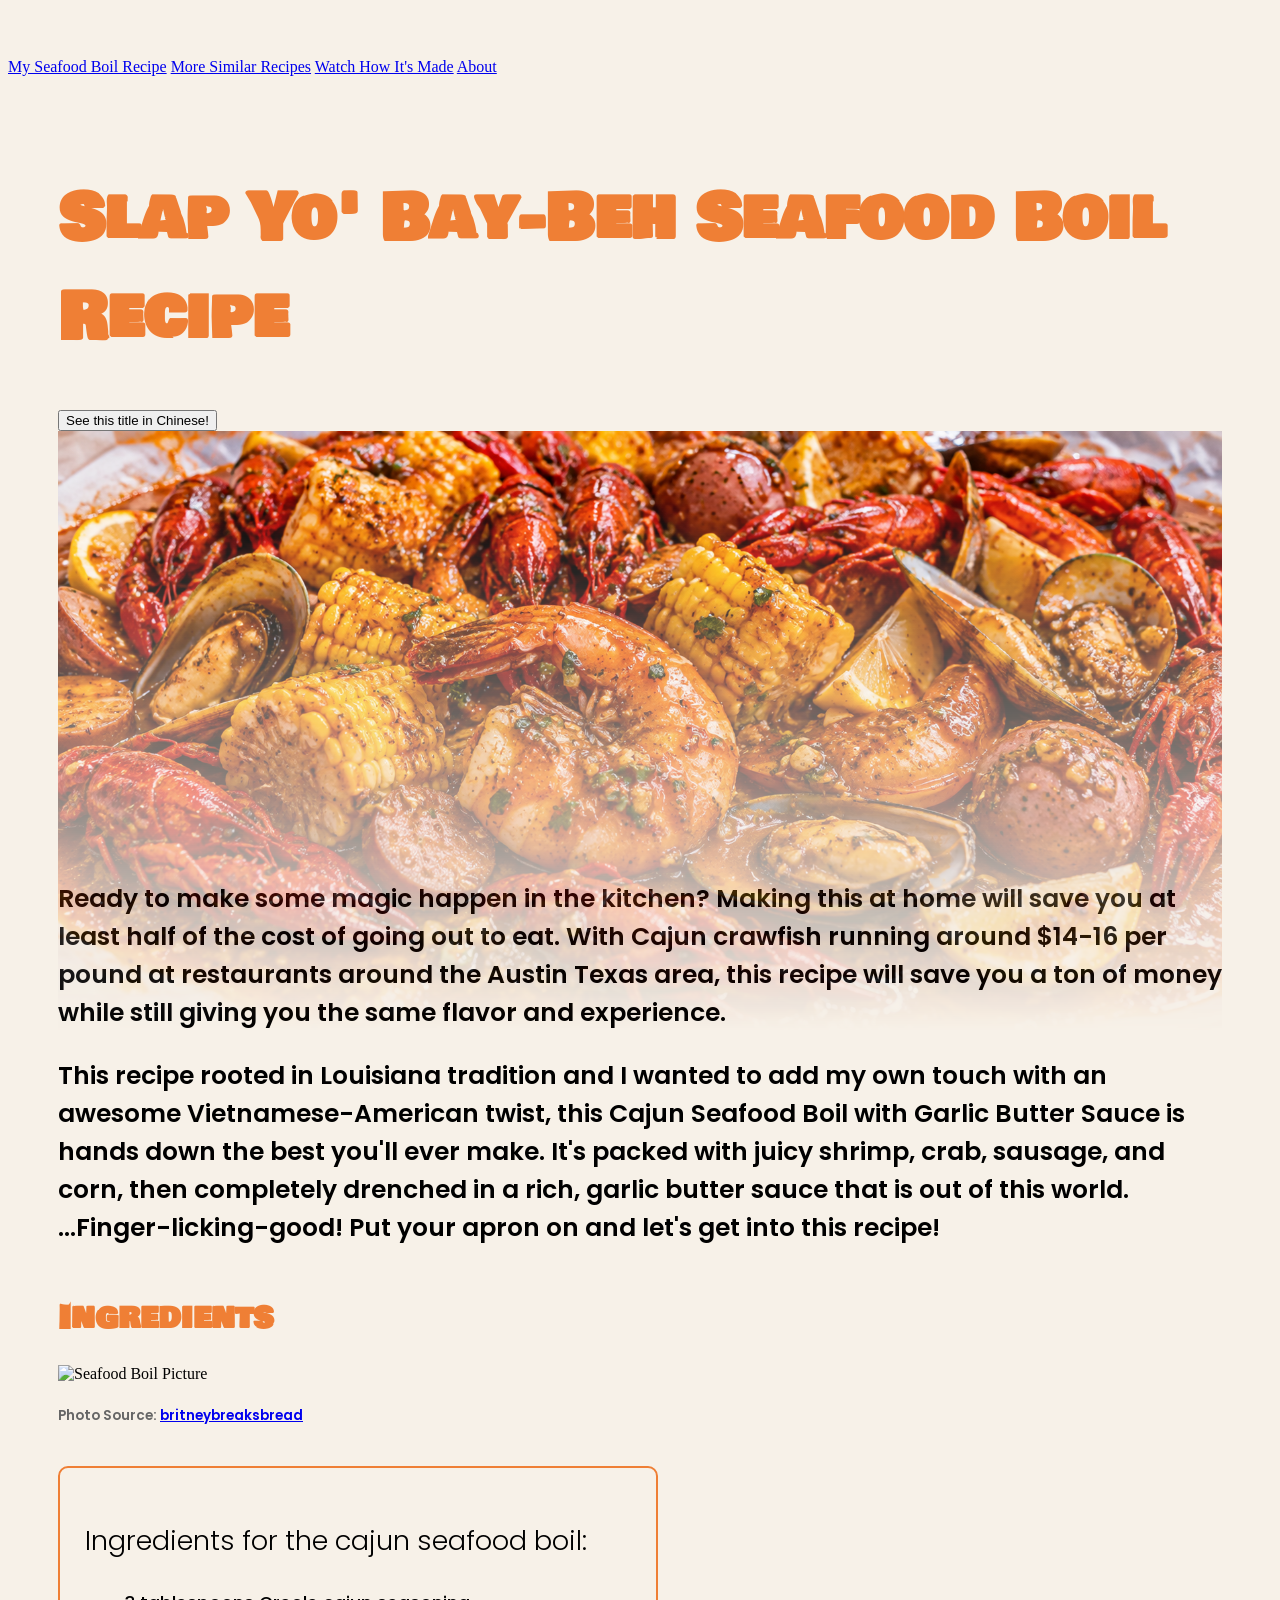
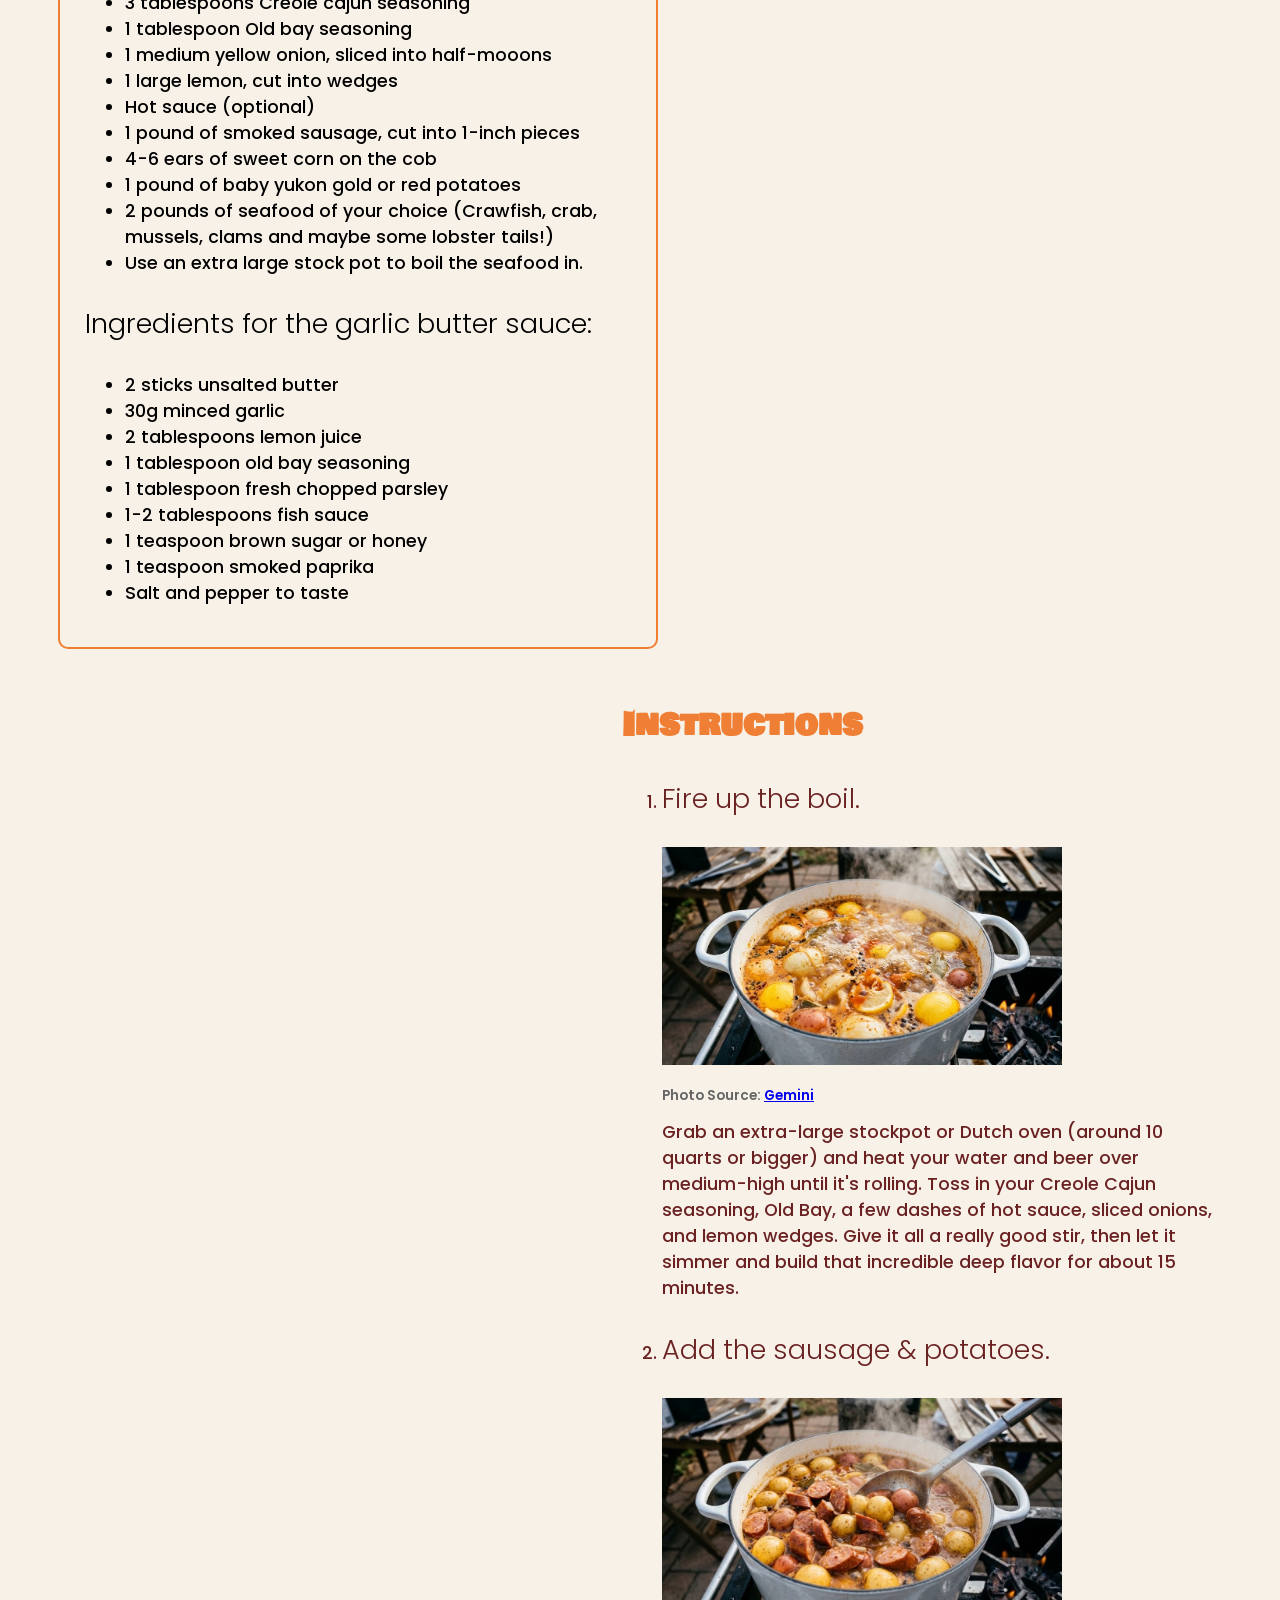
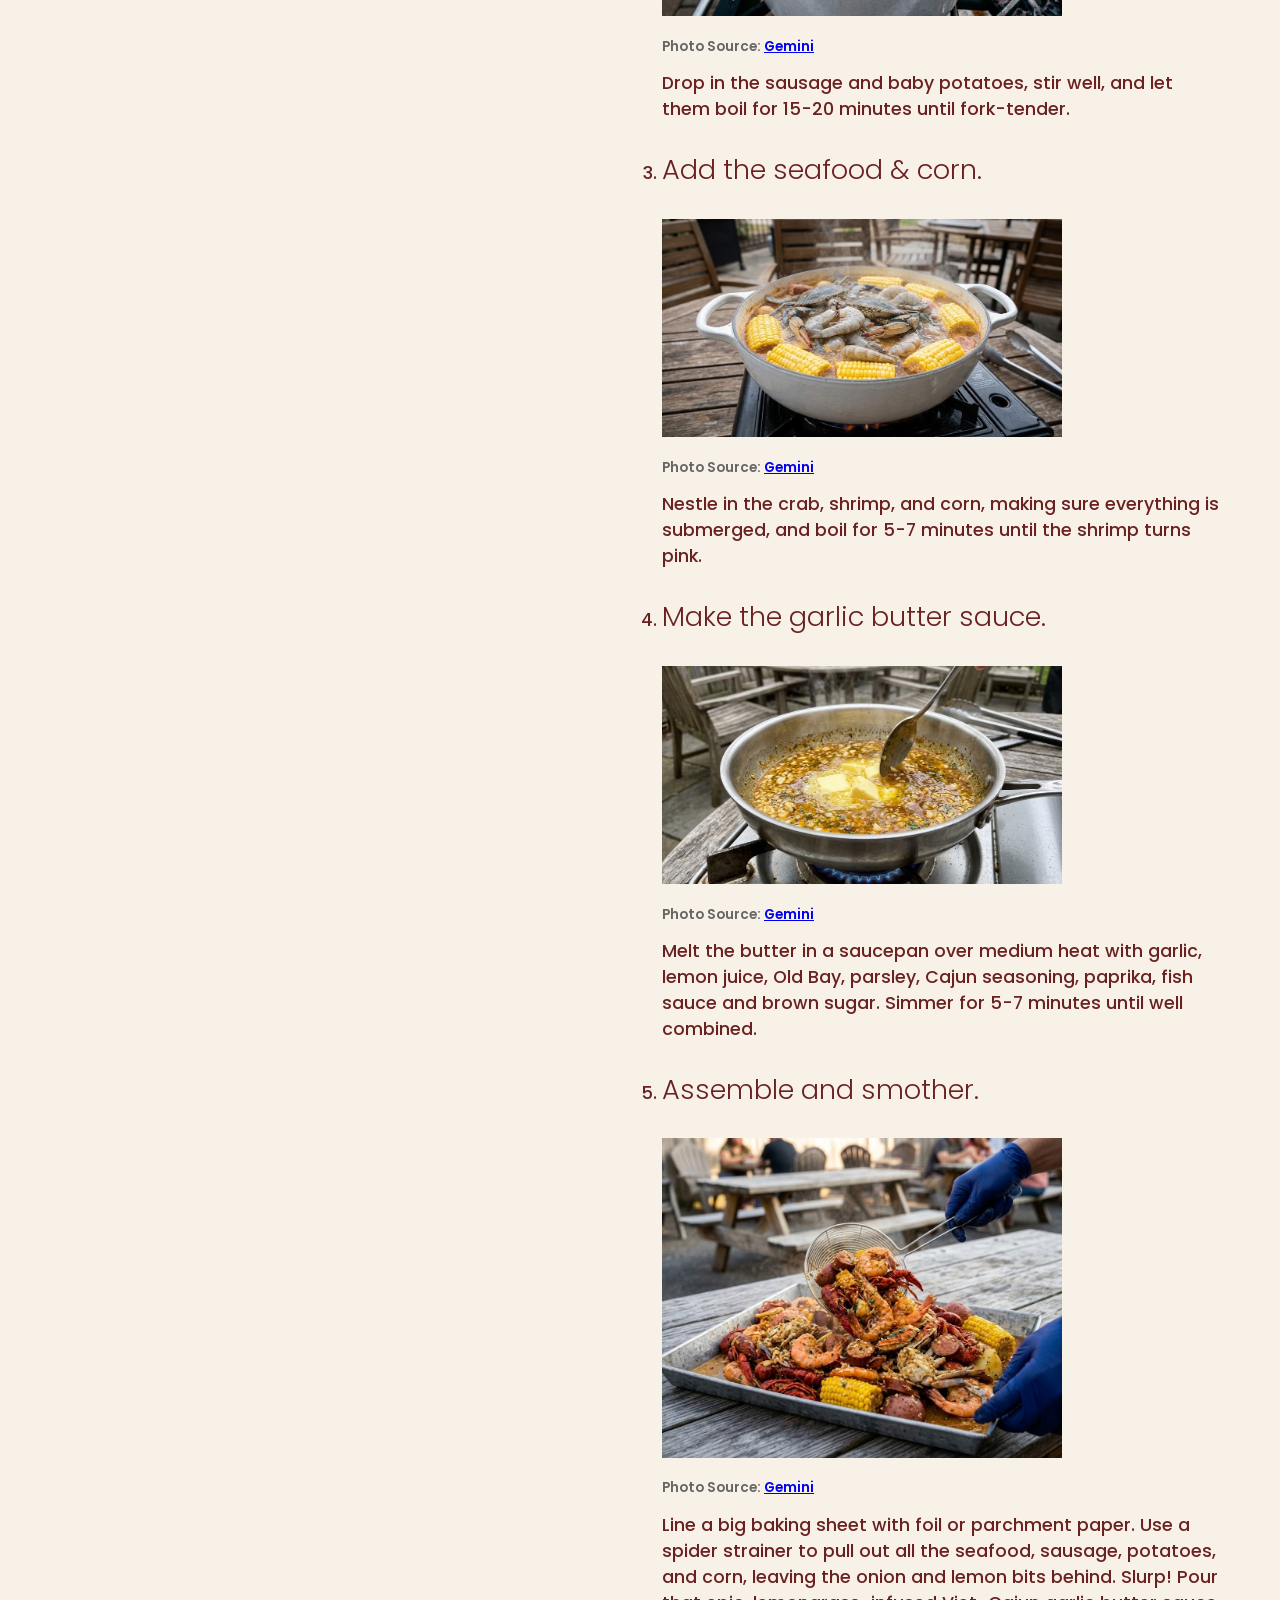
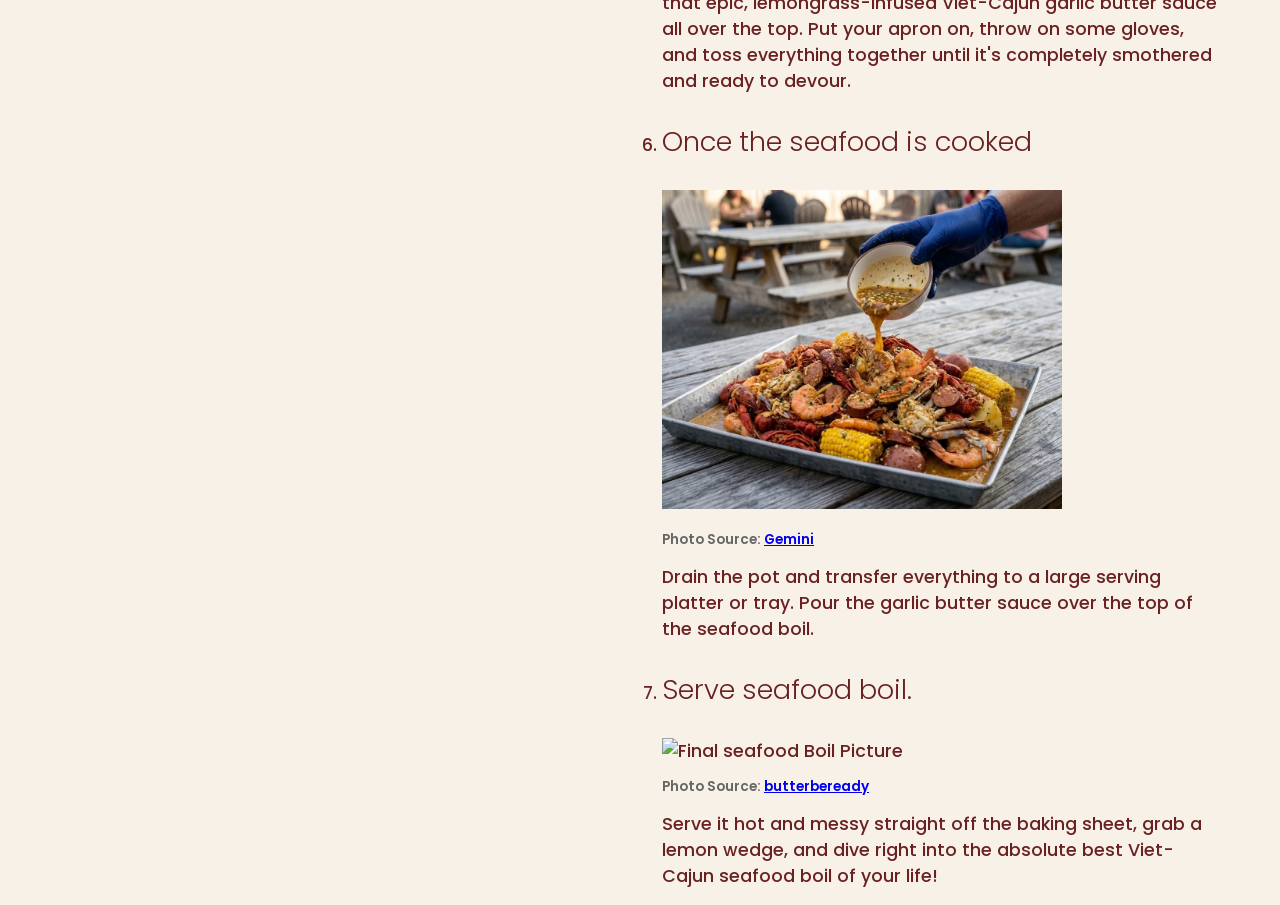
==== index.html @ ae0f40d7 "Add button for Chinese title" ====
<!DOCTYPE html>
<html lang="en">
<head>
    <meta charset="UTF-8">
    <meta name="viewport" content="width=device-width, initial-scale=1.0">
    <link rel="stylesheet" type="text/css" href="styles.css" />
    <script src="script.js" defer></script>
    <link href="https://cdn.jsdelivr.net/npm/bootstrap@6.0.0-alpha.1/dist/css/bootstrap.min.css" rel="stylesheet" integrity="sha384-B/GM4XqrwHnWXNOWMbloTmrYXZg10cakYGmpfsR/bbzQ6JAJI4ihuyADKLnBgrCe" crossorigin="anonymous">
    
    <link rel="preconnect" href="https://fonts.googleapis.com">
<link rel="preconnect" href="https://fonts.gstatic.com" crossorigin>
<link href="https://fonts.googleapis.com/css2?family=Bowlby+One+SC&display=swap" rel="stylesheet">
<link rel="preconnect" href="https://fonts.googleapis.com">
<link rel="preconnect" href="https://fonts.gstatic.com" crossorigin>
<link href="https://fonts.googleapis.com/css2?family=Bowlby+One+SC&family=Noto+Serif+Display:ital,wght@0,100..900;1,100..900&family=Poppins:ital,wght@0,100;0,200;0,300;0,400;0,500;0,600;0,700;0,800;0,900;1,100;1,200;1,300;1,400;1,500;1,600;1,700;1,800;1,900&display=swap" rel="stylesheet">

</head>

<body>
    <nav class="navbar navbar-expand-lg navbar-light bg-light" style="padding-top: 50px; padding-bottom: 50px;">
     <div class="container-fluid justify-content-start gap-12">   
         <a class="navbar-brand" href="index.html">My Seafood Boil Recipe</a>
         <a class="nav-link" href="resources.html">More Similar Recipes</a>
         <a class="nav-link" href="videos.html">Watch How It's Made</a>
         <a class="nav-link" href="about.html">About</a>
     </div>
    </nav>

    <div class="contain">


    <div class="recipe" style="max-width: 1300px;">
     <h1 class="main-title">Slap Yo' Bay-Beh Seafood Boil Recipe</h1>  
     <!-- Add a chinese button -->            
      <button id="chinese-btn">See this title in Chinese!</button>
       <img src="Seafoodboil Header.png" alt="Seafoodboil Header" class="header-image">
       
       <div class="row">
        <div class="top column introduction col-12">
            <p> Ready to make some magic happen in the kitchen?
                Making this at home will save you at least half of the cost of going out to eat. 
                With Cajun crawfish running around $14-16 per pound at
                restaurants around the Austin Texas area, this recipe will save you a ton of money 
                while still giving you the same flavor and experience.
            </p>

            <p>

                This recipe rooted in Louisiana tradition and I wanted to add my own touch with an awesome Vietnamese-American twist, this Cajun Seafood Boil with Garlic Butter Sauce is hands down the best you'll ever make. It's packed with juicy shrimp, crab, sausage, and corn, then completely drenched in a rich, garlic butter sauce that is out of this world.
                ...Finger-licking-good! Put your apron on and let's get into this recipe!
            </p>
        </div>

        
        <div class="left column image and ingredients col-12">
            <div>


                <div>
                    <h1>Ingredients</h1>

                        <img src="https://britneybreaksbread.com/wp-content/uploads/2022/06/seafood-boil-3-1229x1536.jpg" alt="Seafood Boil Picture" width="470" style="margin-bottom: 10px;">
                    <p class="photo-source" style="margin-bottom: 40px;">Photo Source: <a href="https://britneybreaksbread.com/seafood-boil-with-garlic-butter-sauce/" target="_blank">britneybreaksbread</a></p>
                </div>
                
                <div class="ingredients-box">
                <h3>Ingredients for the cajun seafood boil:</h3>
                <ul>
                    <li>3 tablespoons Creole cajun seasoning</li>
                    <li>1 tablespoon Old bay seasoning</li>
                    <li>1 medium yellow onion, sliced into half-mooons</li>
                    <li>1 large lemon, cut into wedges</li>
                    <li>Hot sauce (optional)</li>
                    <li>1 pound of smoked sausage, cut into 1-inch pieces</li>
                    <li>4-6 ears of sweet corn on the cob</li>
                    <li>1 pound of baby yukon gold or red potatoes</li>
                    <li>2 pounds of seafood of your choice (Crawfish, crab, mussels, clams and maybe some lobster tails!)</li>
                    <li>Use an extra large stock pot to boil the seafood in.</li>
                </ul>

                <h3>Ingredients for the garlic butter sauce:</h3>
                <ul>
                    <li>2 sticks unsalted butter</li>
                    <li>30g minced garlic</li>
                    <li>2 tablespoons lemon juice</li>
                    <li>1 tablespoon old bay seasoning</li>
                    <li>1 tablespoon fresh chopped parsley</li>
                    <li>1-2 tablespoons fish sauce</li>
                    <li>1 teaspoon brown sugar or honey</li>
                    <li>1 teaspoon smoked paprika</li>
                    <li>Salt and pepper to taste</li>
                </ul>
            </div>
            </div>
        
        </div>

        
       <div class="right column numbered instructions col-12">
    <div class="recipe-instructions">
        <h1>Instructions</h1>
        <ol>
            <li>
                <h3>Fire up the boil.</h3> 
                <img src="fireUp.jpeg" alt="White pot boiling seafood boil ingredients" width="400"> 
                <p class="photo-source">Photo Source: <a href="#" target="_blank">Gemini</a></p>
                Grab an extra-large stockpot or Dutch oven (around 10 quarts or bigger) and heat your water and beer over medium-high until it's rolling. Toss in your Creole Cajun seasoning, Old Bay, a few dashes of hot sauce, sliced onions, and lemon wedges. Give it all a really good stir, then let it simmer and build that incredible deep flavor for about 15 minutes.
            </li>
        
            <li>
                <h3>Add the sausage & potatoes.</h3>
                <img src="SausagePotatoes.jpeg" alt="White pot with boiling seafood boil ingredients" width="400">
                <p class="photo-source">Photo Source: <a href="#" target="_blank">Gemini</a></p> 
                Drop in the sausage and baby potatoes, stir well, and let them boil for 15-20 minutes until fork-tender.
            </li>

            <li>
                <h3>Add the seafood & corn.</h3>  
                <img src="SeafoodCorn.jpeg" alt="White pot with boiling seafood boil ingredients" width="400">
                <p class="photo-source">Photo Source: <a href="#" target="_blank">Gemini</a></p> 
                Nestle in the crab, shrimp, and corn, making sure everything is submerged, and boil for 5-7 minutes until the shrimp turns pink.
            </li>

            <li>
                <h3>Make the garlic butter sauce.</h3>  
                <img src="Saucepan.jpeg" alt="Saucepan with garlic butter ingredients" width="400">
                <p class="photo-source">Photo Source: <a href="#" target="_blank">Gemini</a></p> 
                Melt the butter in a saucepan over medium heat with garlic, lemon juice, Old Bay, parsley, Cajun seasoning, paprika, fish sauce and brown sugar. Simmer for 5-7 minutes until well combined.
            </li>

            <li>
                <h3>Assemble and smother.</h3>  
                <img src="Mixing.jpeg" alt="Mixing with the sauce" width="400">
                <p class="photo-source">Photo Source: <a href="#" target="_blank">Gemini</a></p> 
                Line a big baking sheet with foil or parchment paper. Use a spider strainer to pull out all the seafood, sausage, potatoes, and corn, leaving the onion and lemon bits behind. Slurp! Pour that epic, lemongrass-infused Viet-Cajun garlic butter sauce all over the top. Put your apron on, throw on some gloves, and toss everything together until it's completely smothered and ready to devour.
            </li>
                
            <li> 
                <h3>Once the seafood is cooked</h3>  
                <img src="Drain.jpeg" alt="Draining the pot" width="400">
                <p class="photo-source">Photo Source: <a href="#" target="_blank">Gemini</a></p> 
                Drain the pot and transfer everything to a large serving platter or tray. Pour the garlic butter sauce over the top of the seafood boil.
            </li>
            
            <li> 
                <h3>Serve seafood boil.</h3>  
                <img src="https://www.butterbeready.com/wp-content/uploads/2023/06/DK6A2462.jpg" alt="Final seafood Boil Picture" width="400">
                <p class="photo-source">Photo Source: <a href="https://www.butterbeready.com/seafood-boil-with-garlic-butter-sauce/" target="_blank">butterbeready</a></p> 
                Serve it hot and messy straight off the baking sheet, grab a lemon wedge, and dive right into the absolute best Viet-Cajun seafood boil of your life!
            </li>
        </ol>
   

    </div>
    </div>
    
   </div>
</body>
</html>
---- styles.css ----
body {
  background-color: #f7f1e8;
}

.main-title {
  font-family: "Bowlby One SC", sans-serif;
  font-size: 4rem; 
}

/* This is the header image customs */

.header-image {
  width: 100%;
   height: 600px;

  mask-image:linear-gradient(
    to bottom,
    black 10%,
    transparent 100%
  );
}
.introduction {
  margin-top: -180px;
}

h1 {
  font-family: "Bowlby One SC", sans-serif;
  font-weight: 600;
  font-style: normal;
}

/* Heading colors */
h1{
    color: #ef7f35; /* Bright gold/yellow */
}

p {
  font-family: "Poppins", sans-serif;
  font-weight: 600;
  font-style: normal;
  font-size: 25px;
}

/* margin for the page */
.contain {
    padding-left: 50px;
    padding-right: 50px;
    box-sizing: border-box;
}


/* Ingredients and instructions headings */
h3 {
  font-family: "Poppins", sans-serif;
  font-weight:300;
  font-style: normal;
  font-size: 1.7rem;
}


/* Words from ingredients - explainations */
li {
  font-family: "Poppins", sans-serif;
  font-size: 1.1rem; 
  font-weight: 500;  
}


/* Adjustments on the left column */
.left {
  width: 600px;
  float: left;
}

/*Ingredients box border */
.ingredients-box {
  border: 2px solid #ef7f35;
  border-radius: 10px;
  padding: 25px;
  margin-top: 20px;
  margin-bottom: 30px;
}

/* Adjustments on padding for the external links section */
.external-links {
  margin-top: 2050px; 
}

/* Adjustments on the right column */
.right {
  width: 600px;
  float: right;
  margin-left: 30px;
  color: #6a2121; /* Right side burgundy */
}

.photo-source {
  font-size: 0.85rem; 
  color: #666;        

/* Photo source styling */

.photo-source {
  font-size: 0.8rem; 
  font-color: #6a2121 /* Burgundy */
  opacity: 0.8;      
  margin-top: 3px; 
  
}
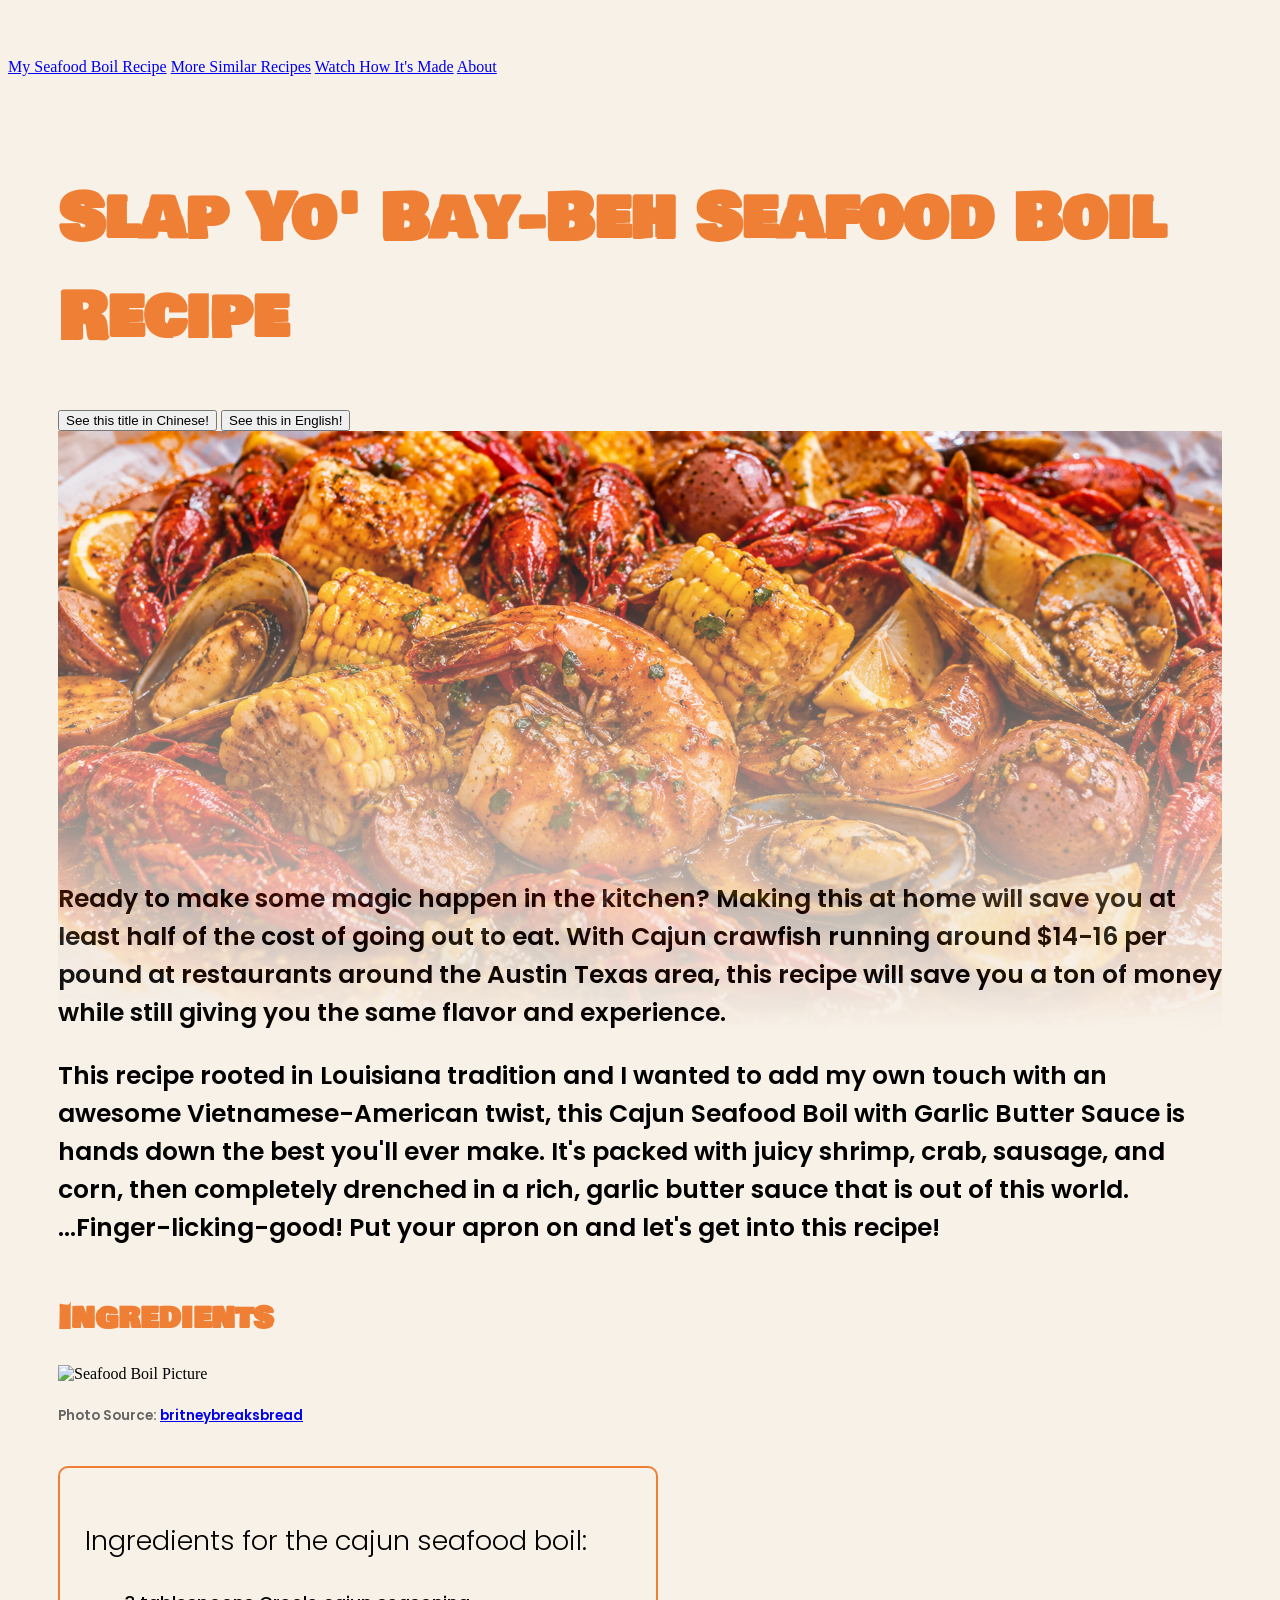
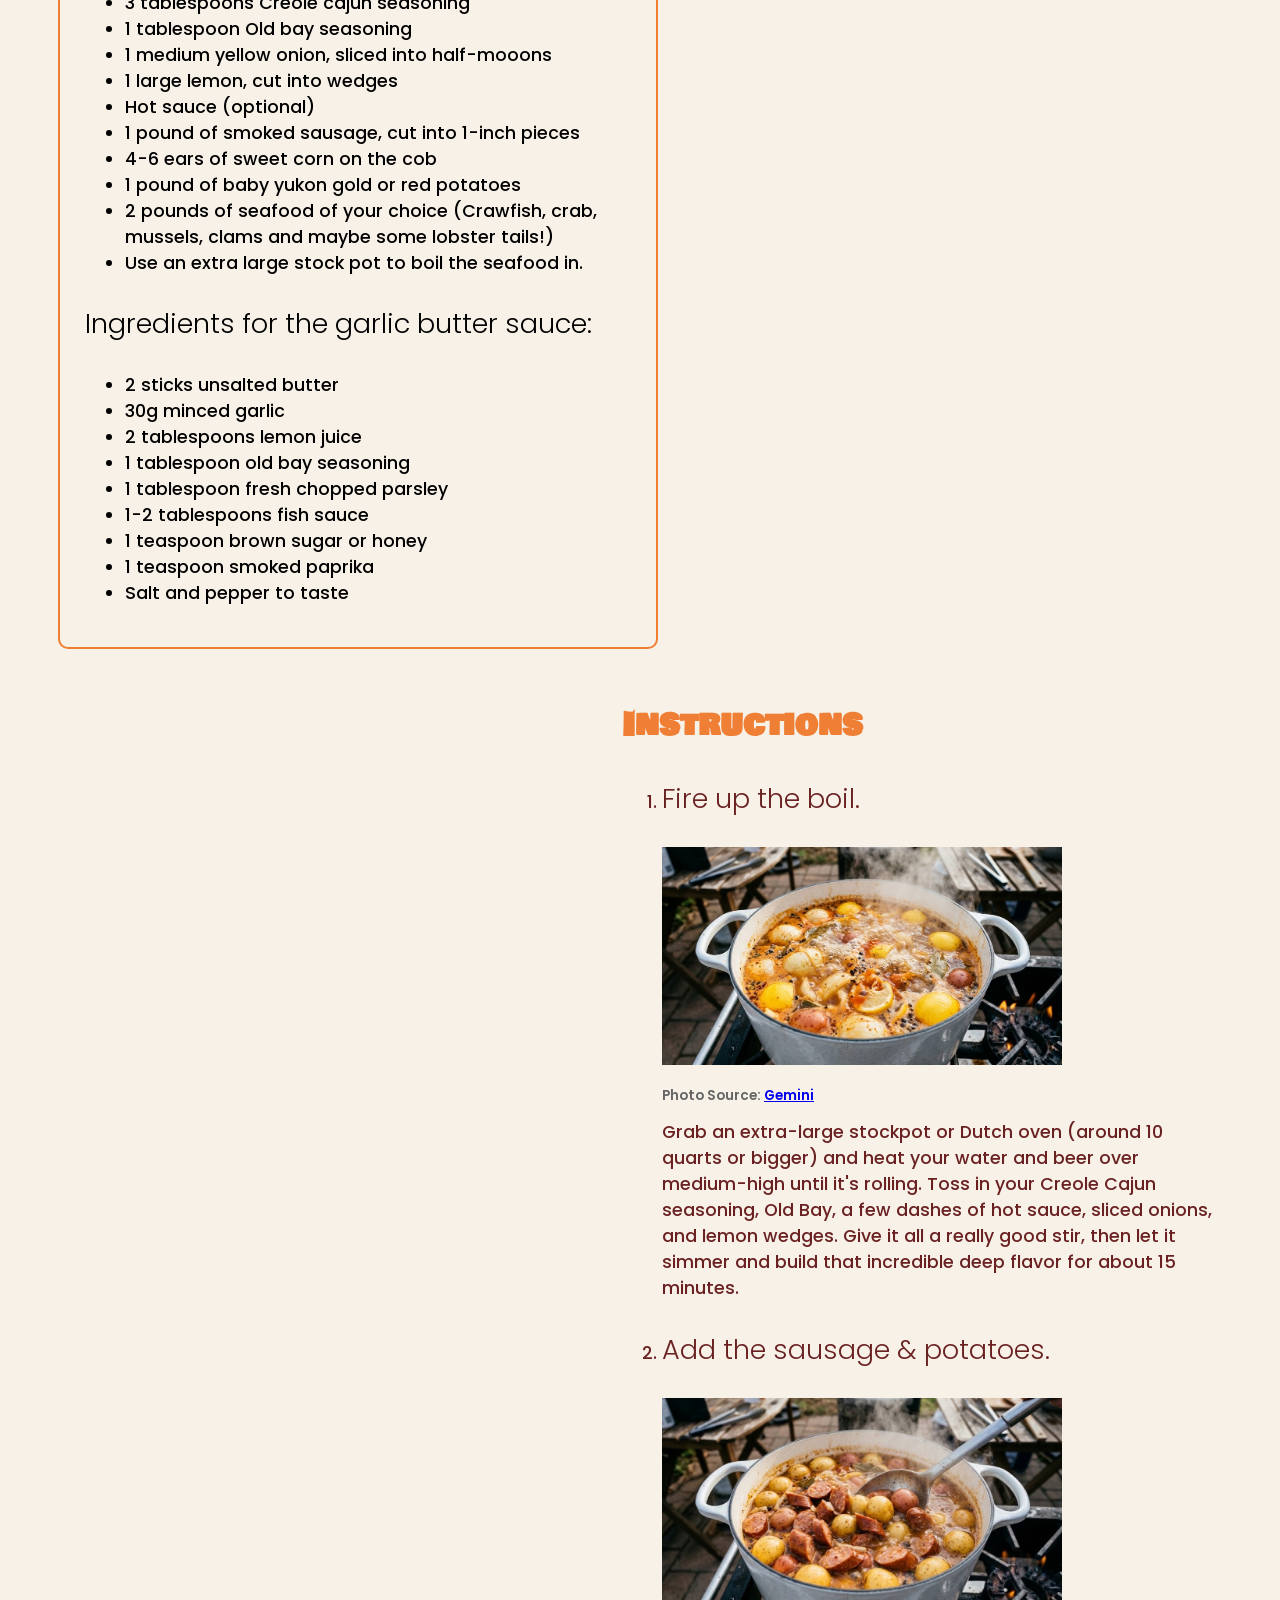
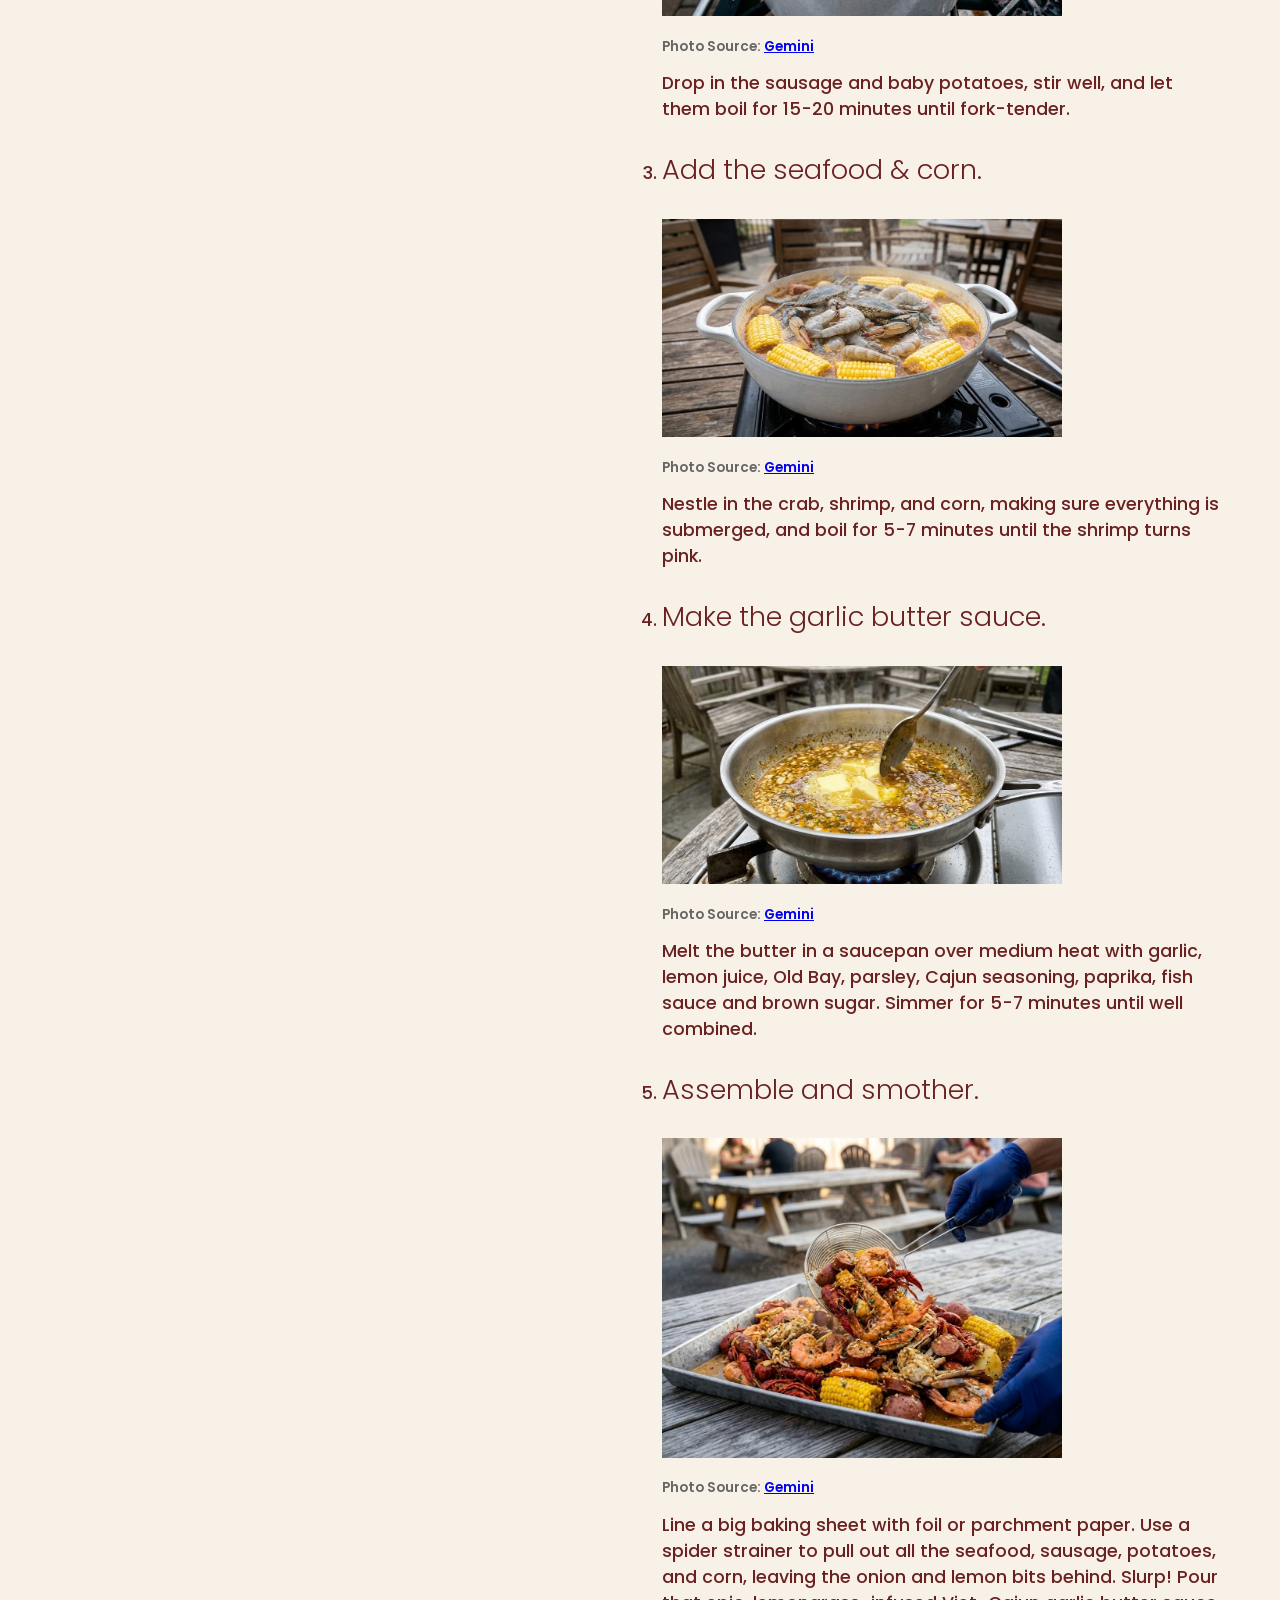
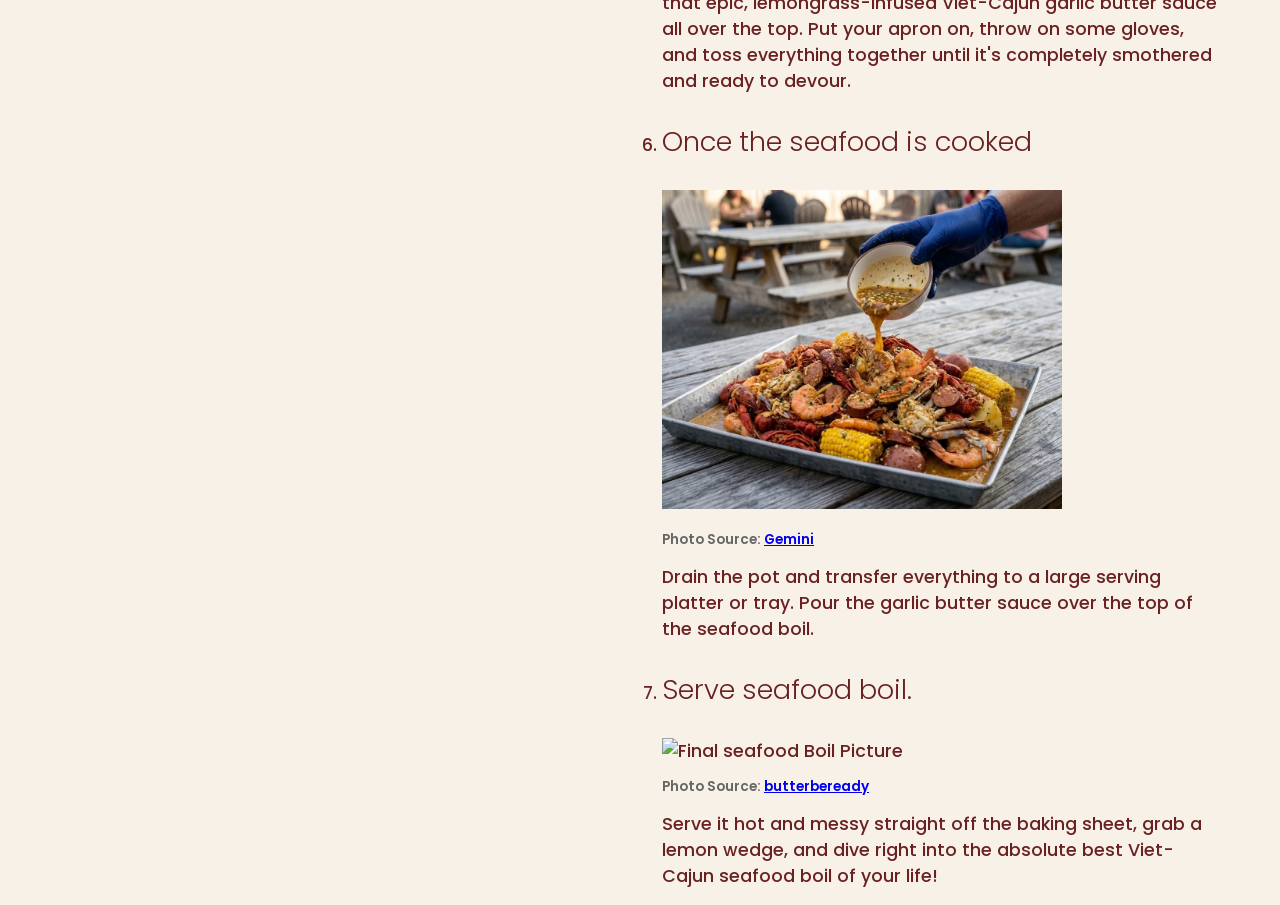
==== commit 797c7bbf: "Add eventListener for English, not responding" ====
--- a/index.html
+++ b/index.html
@@ -33,6 +33,8 @@
      <h1 class="main-title">Slap Yo' Bay-Beh Seafood Boil Recipe</h1>  
      <!-- Add a chinese button -->            
       <button id="chinese-btn">See this title in Chinese!</button>
+      <!-- Add a english button --> 
+      <button id="chinese-btn">See this in English!</button>
        <img src="Seafoodboil Header.png" alt="Seafoodboil Header" class="header-image">
        
        <div class="row">
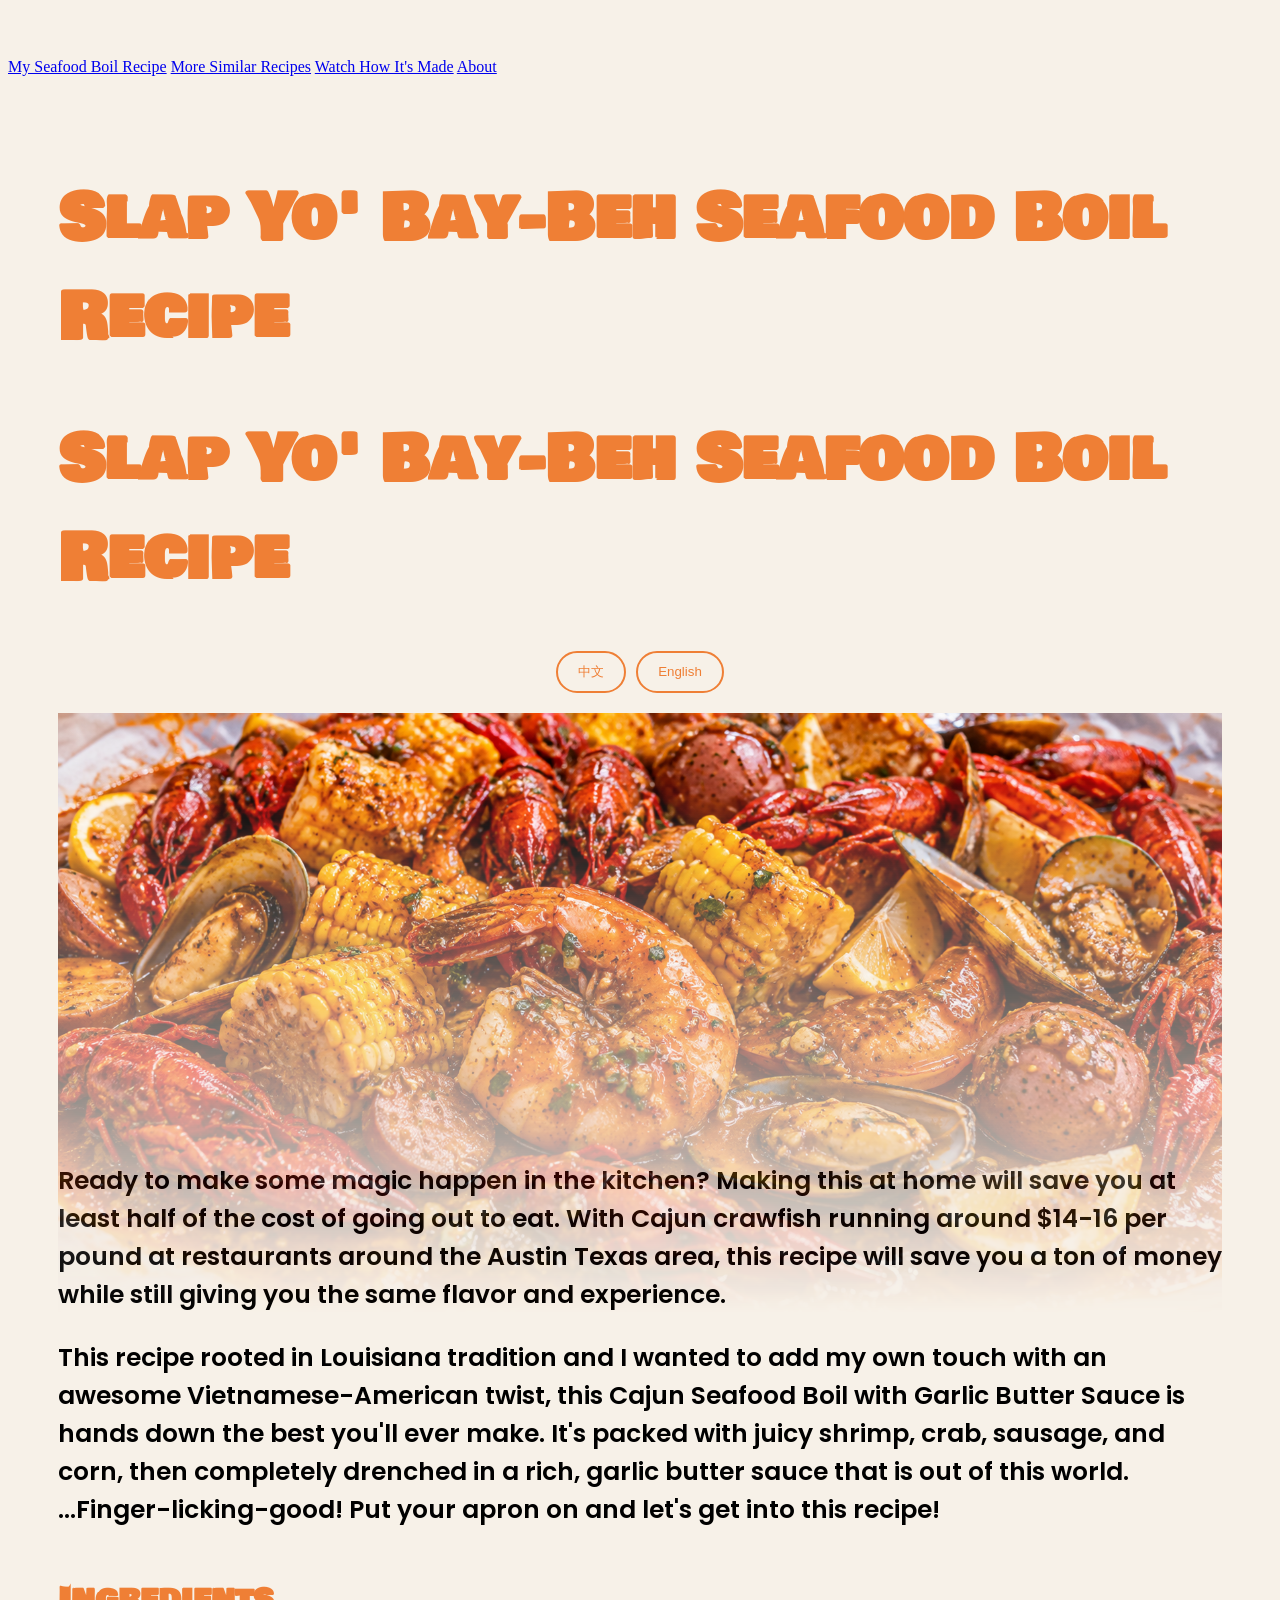
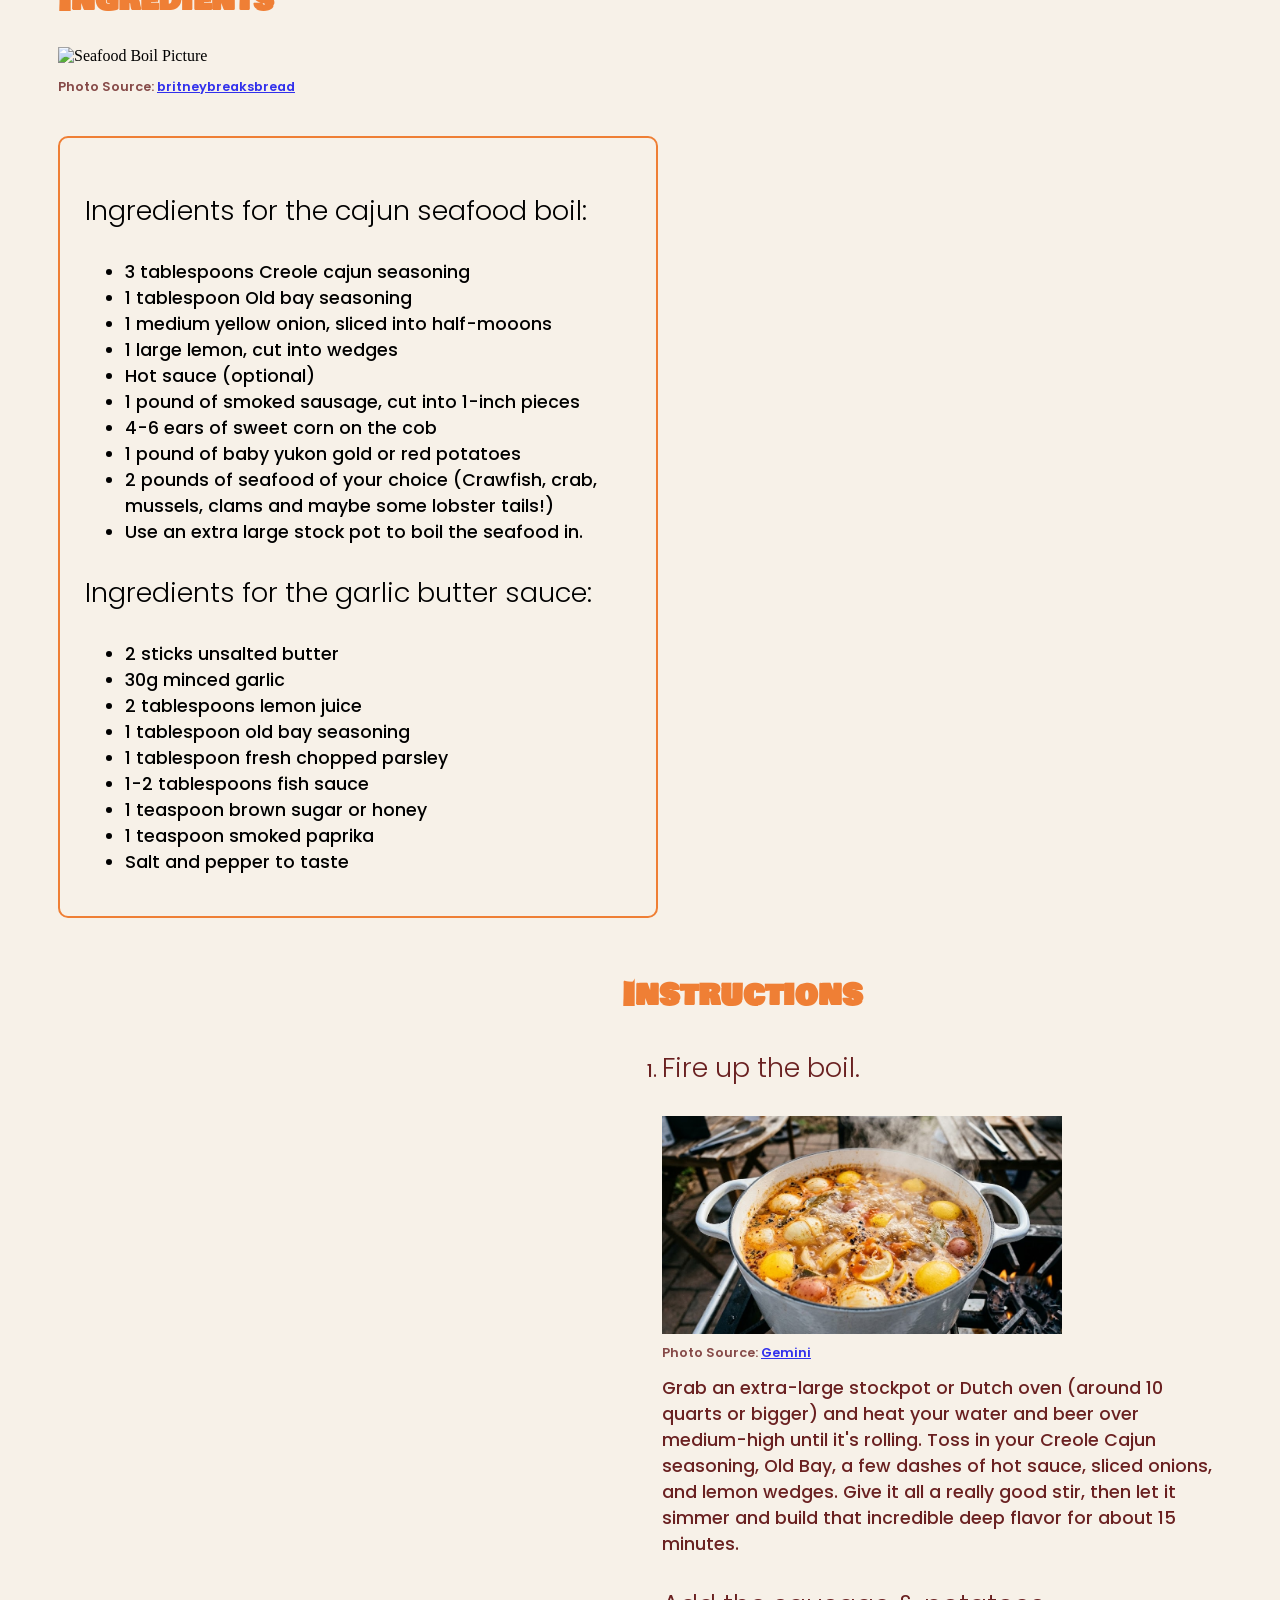
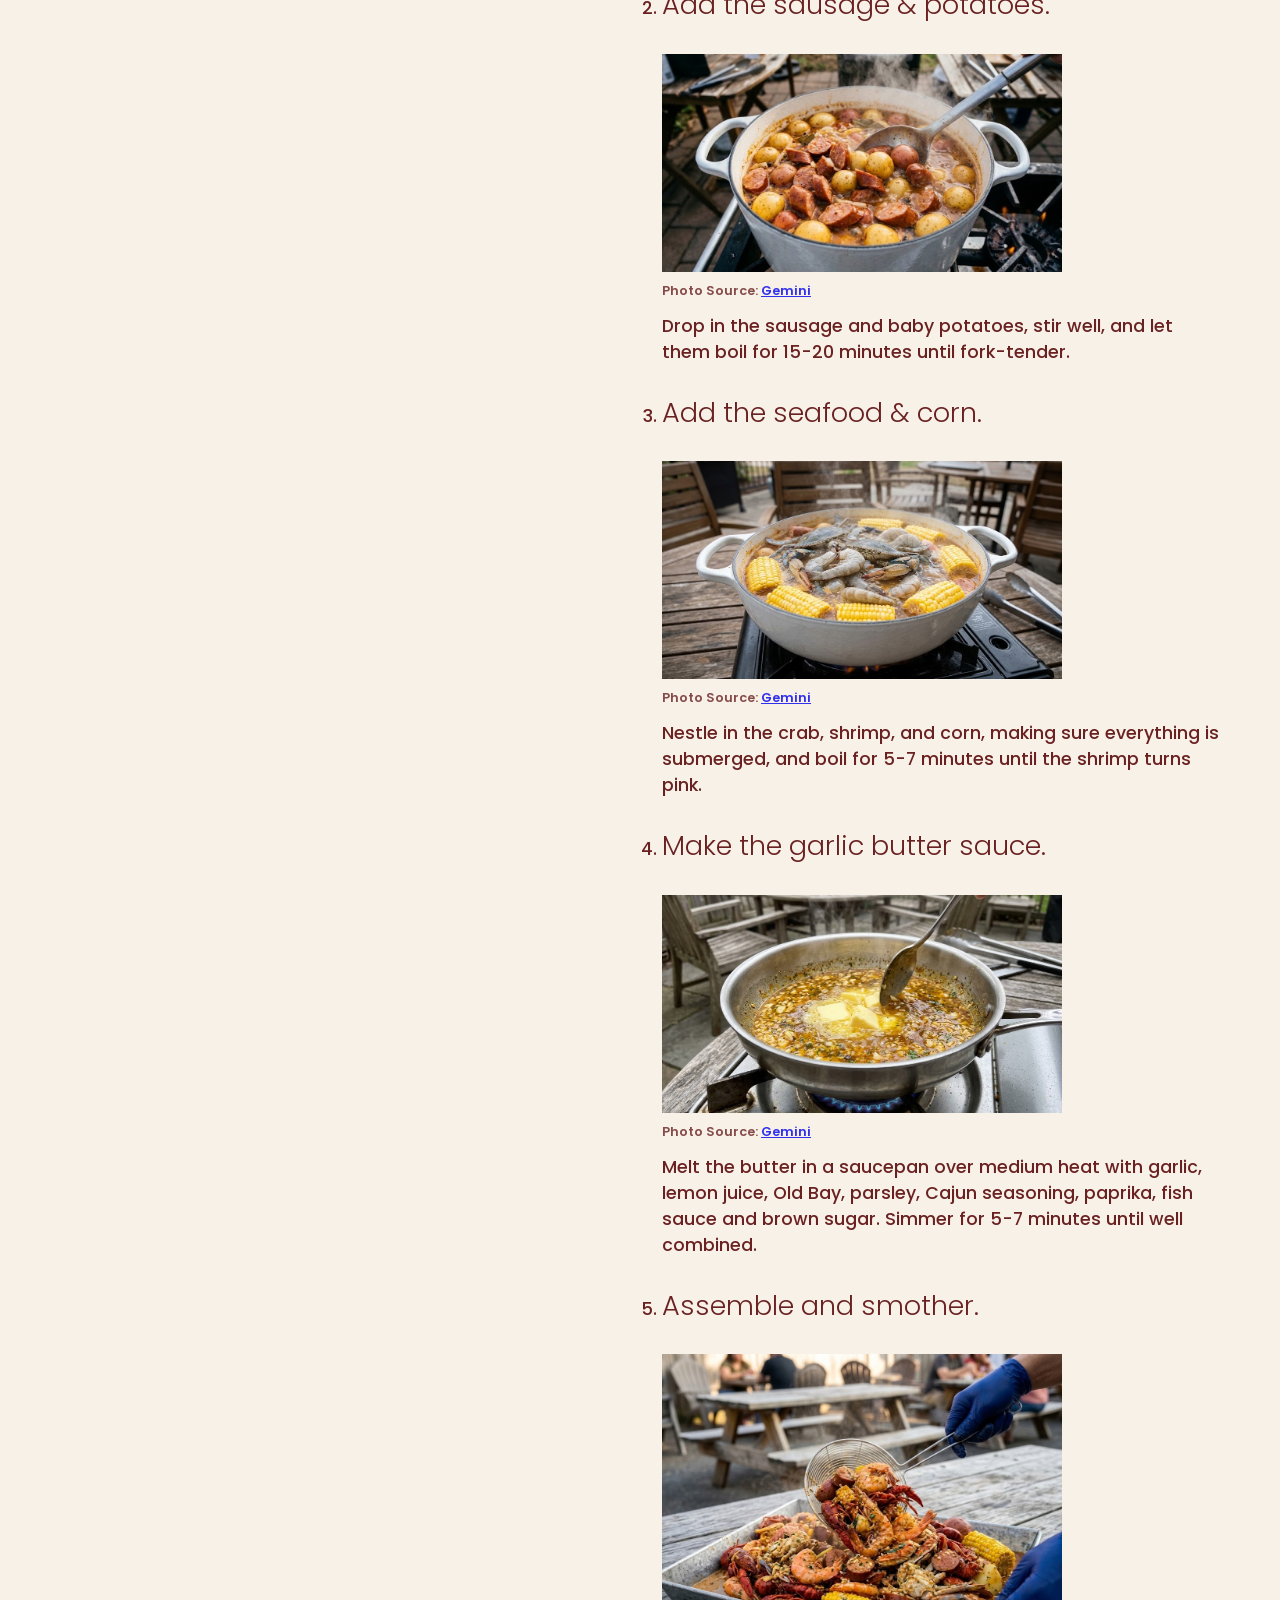
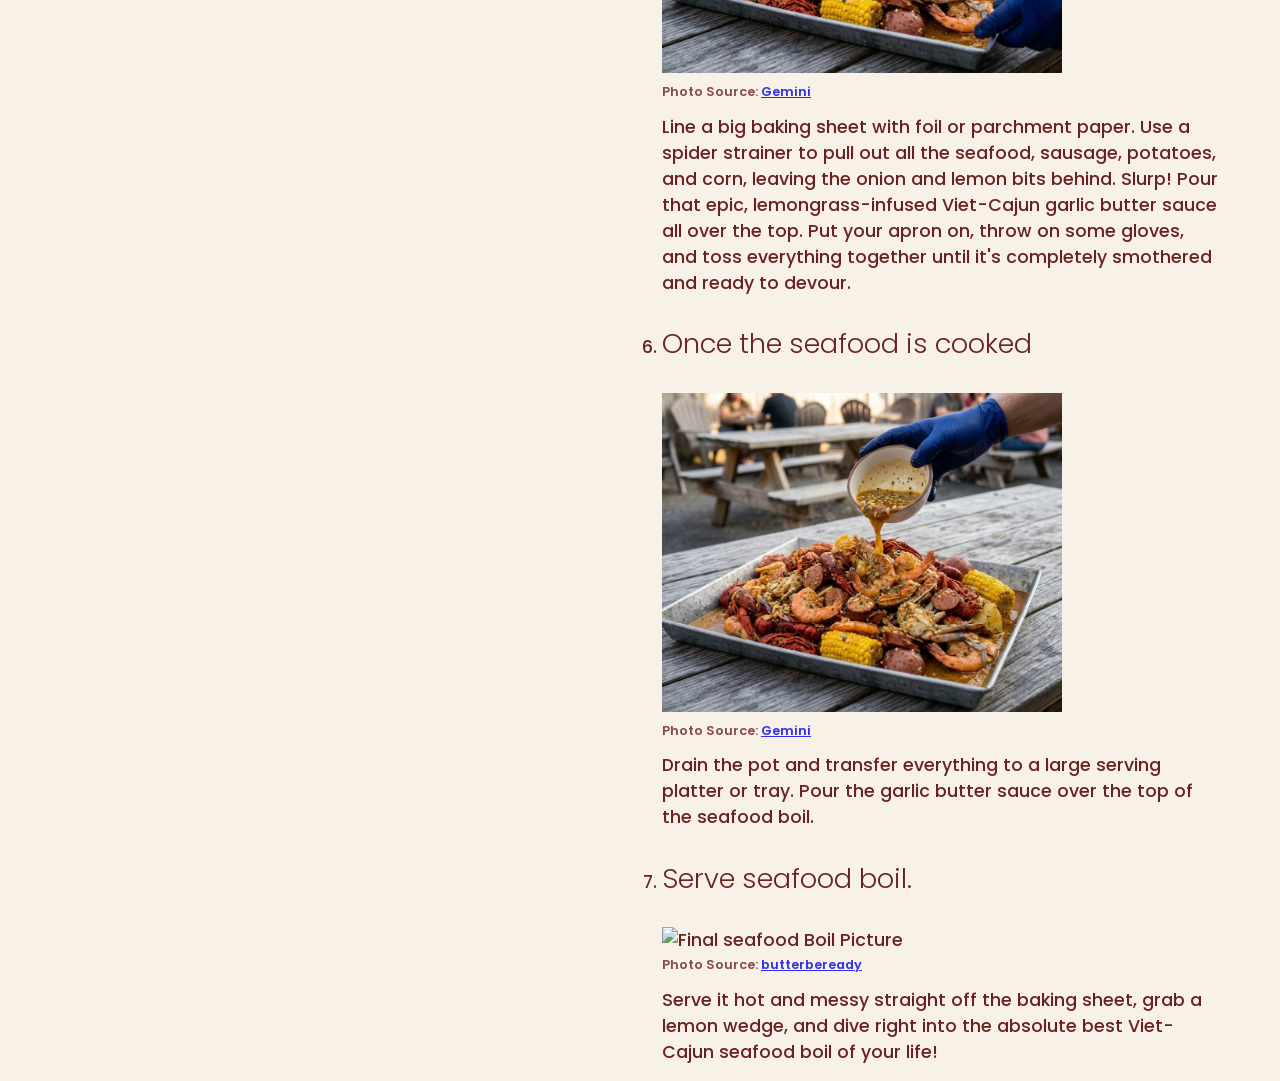
==== commit 90da7fe4: "Align names" ====
--- a/index.html
+++ b/index.html
@@ -30,12 +30,16 @@
 
 
     <div class="recipe" style="max-width: 1300px;">
-     <h1 class="main-title">Slap Yo' Bay-Beh Seafood Boil Recipe</h1>  
-     <!-- Add a chinese button -->            
-      <button id="chinese-btn">See this title in Chinese!</button>
-      <!-- Add a english button --> 
-      <button id="chinese-btn">See this in English!</button>
-       <img src="Seafoodboil Header.png" alt="Seafoodboil Header" class="header-image">
+    <h1 class="main-title">Slap Yo' Bay-Beh Seafood Boil Recipe</h1>
+
+       <h1 class="main-title">Slap Yo' Bay-Beh Seafood Boil Recipe</h1>
+
+        <div class="language-switcher">
+             <button id="chinese-btn">中文</button>
+             <button id="english-btn">English</button>
+        </div>
+
+         <img src="Seafoodboil Header.png" alt="Seafoodboil Header" class="header-image">
        
        <div class="row">
         <div class="top column introduction col-12">
@@ -158,4 +162,4 @@
     
    </div>
 </body>
-</html>+</html>
--- a/styles.css
+++ b/styles.css
@@ -72,6 +72,28 @@
   float: left;
 }
 
+/*Language buttons */
+.language-switcher {
+    display: flex;
+    justify-content: center;
+    gap: 10px;
+    margin: 20px 0;
+}
+.language-switcher button {
+    background-color: #f7f1e8;
+    color: #ef7f35;
+    border: 2px solid #ef7f35;
+    padding: 10px 20px;
+    border-radius: 25px;
+    cursor: pointer;
+    /* this cursor pointer will turn into hand to click! */
+}
+
+.language-switcher button:hover {
+    background-color: #d96820;
+}
+/*Hover*/
+
 /*Ingredients box border */
 .ingredients-box {
   border: 2px solid #ef7f35;
@@ -93,17 +115,57 @@
   margin-left: 30px;
   color: #6a2121; /* Right side burgundy */
 }
-
-.photo-source {
-  font-size: 0.85rem; 
-  color: #666;        
+  
 
 /* Photo source styling */
+.photo-source {
+    font-size: 0.8rem;
+    color: #6a2121;
+    opacity: 0.8;
+    margin-top: 3px;
+}
 
-.photo-source {
-  font-size: 0.8rem; 
-  font-color: #6a2121 /* Burgundy */
-  opacity: 0.8;      
-  margin-top: 3px; 
-  
+/* About Me heading */
+.about-section h3 {
+    font-weight: 700;
+    font-size: 2.5rem;
 }
+
+/* About Me description */
+.about-section p {
+    font-size: 22px;
+    font-weight: 400;
+}
+
+
+.recipe-sharing {
+    background-color: white;
+    max-width: 600px;
+    margin: 50px auto;
+    padding: 30px;
+    border-radius: 12px;
+    text-align: center;
+}
+
+/* Recipe form layout */
+#recipe-form {
+    display: flex;
+    flex-direction: column;
+    gap: 15px;
+}
+
+#recipe-form {
+    display: flex;
+    flex-direction: column;
+    gap: 15px;
+}
+
+/* Share My Recipe button */
+#recipe-form button {
+    background-color: #ef7f35;
+    color: white;
+    padding: 12px 20px;
+    border: none;
+    border-radius: 6px;
+    cursor: pointer;
+}
